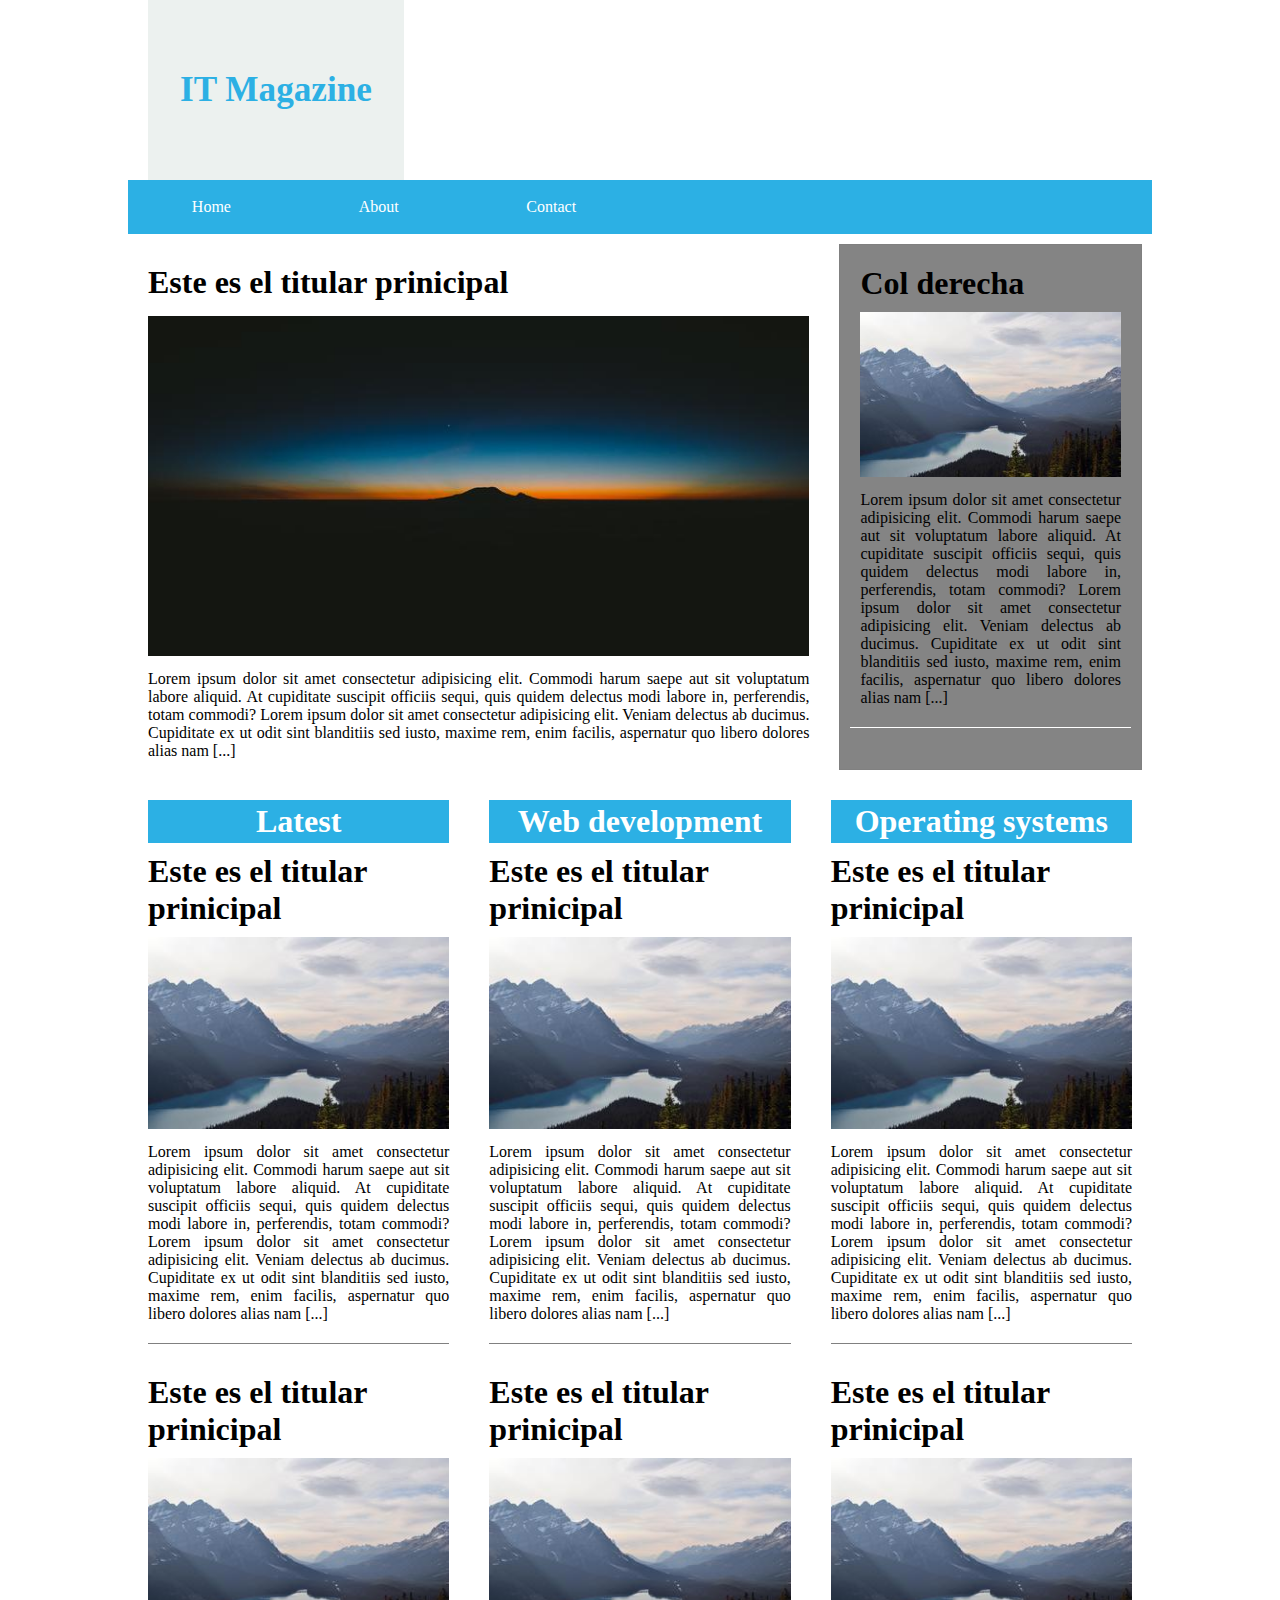
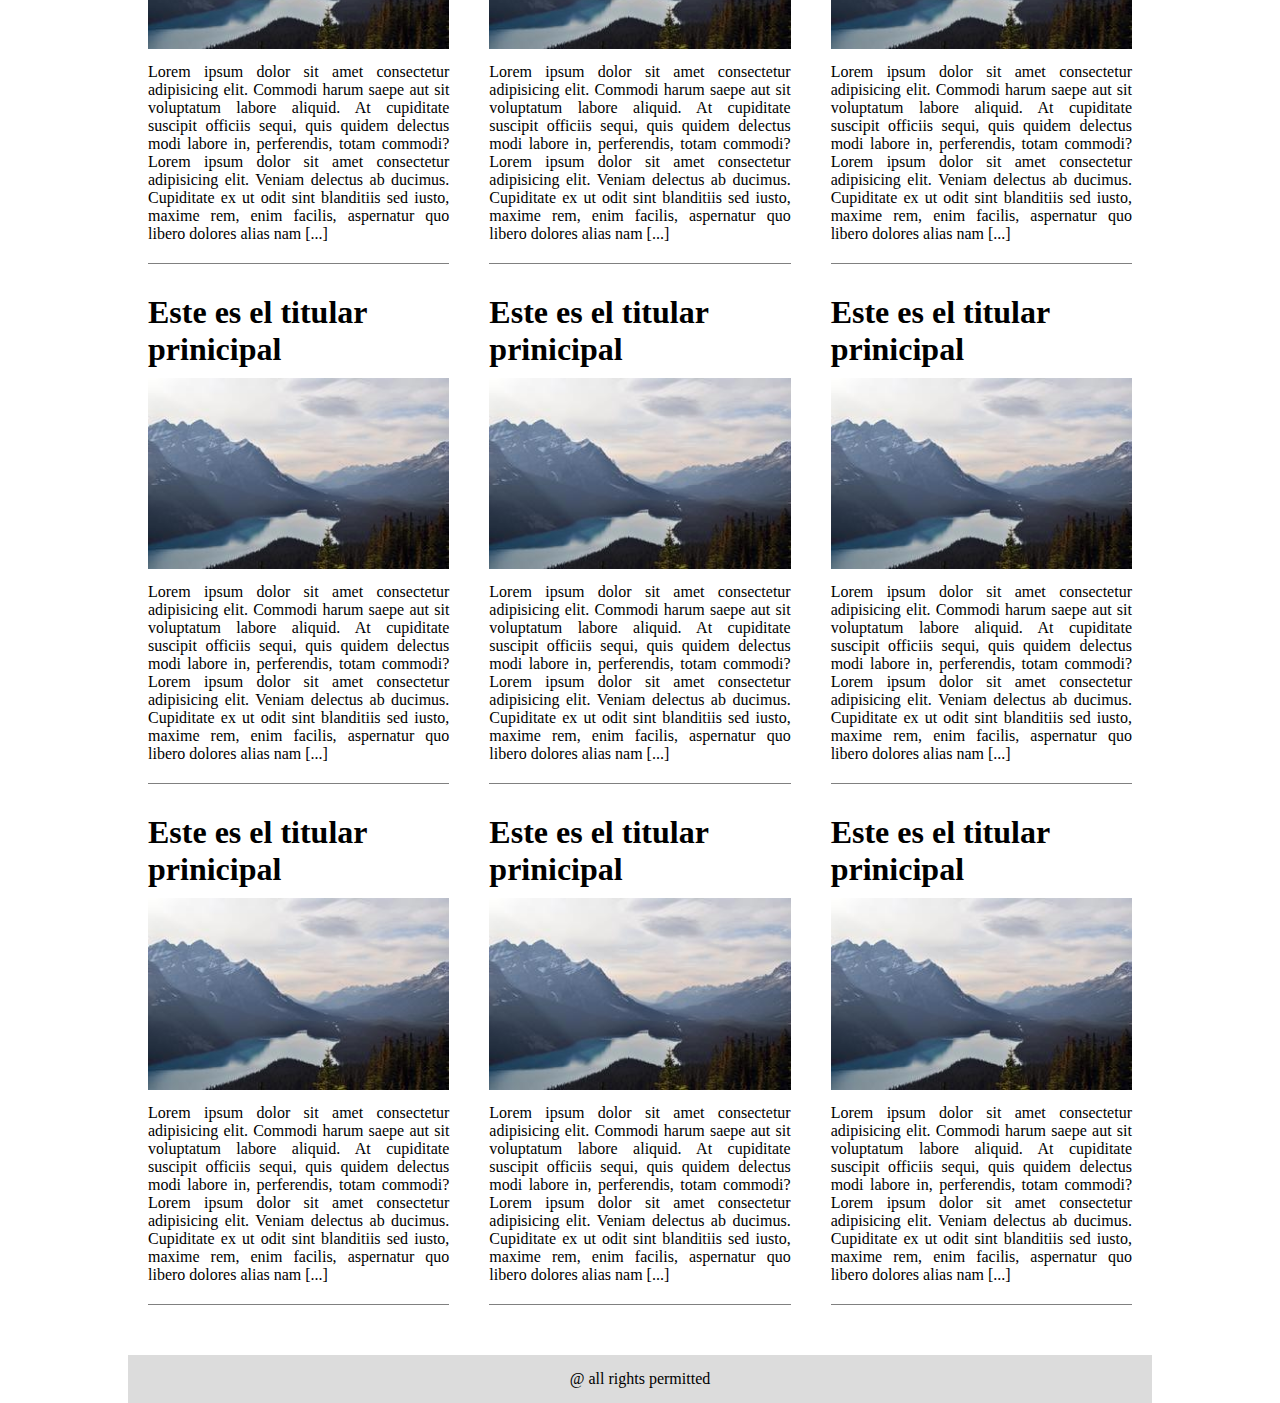
==== index.html @ 6ccfe941 "primera carga" ====
<!DOCTYPE html>
<html lang="en">
<head>
    <meta charset="UTF-8">
    <meta name="viewport" content="width=device-width, initial-scale=1.0">
    <link rel="stylesheet" href="css/estilos.css">
    <title>Home</title>
</head>
<body>
<div id="container">
    <header class="encabezado">
        <div id="logo">
            <a href="index.html">
                 <h1>IT Magazine</h1>
            </a>
        </div>
    </header>
    <nav>
        <div class="hamburger">
            <div class="line"></div>
            <div class="line"></div>
            <div class="line"></div>
        </div>
        <ul class="nav-links">
            <li><a href="index.html">Home</a></li>
            <li><a href="single.html">About</a></li>
            <li><a href="single.html">Contact</a></li>
        </ul>
    </nav>
    <div id="wrapper">
        <main>
            <div id="noticiaP">
                <h1>Este es el titular prinicipal</h1>
                <img alt="imagen aleatoria" src="media/992-680x350.jpg"> 
                <p>Lorem ipsum dolor sit amet consectetur adipisicing elit. 
                    Commodi harum saepe aut sit voluptatum labore aliquid. At cupiditate suscipit 
                    officiis sequi, quis quidem delectus modi labore in, perferendis, totam 
                    commodi?
                Lorem ipsum dolor sit amet consectetur adipisicing elit. Veniam delectus ab 
                ducimus. Cupiditate ex ut odit sint blanditiis sed iusto, maxime rem, enim facilis, 
                aspernatur quo libero dolores alias nam [...]</p>
            </div>
        </main>
        <aside>
            <div  class="asideitem">
                <h1>Col derecha</h1>
                <img alt="imagen aleatoria" src="media/450-315x200.jpg"> 
                <p>
                    Lorem ipsum dolor sit amet consectetur adipisicing elit. 
                        Commodi harum saepe aut sit voluptatum labore aliquid. At cupiditate suscipit 
                        officiis sequi, quis quidem delectus modi labore in, perferendis, totam 
                        commodi?
                    Lorem ipsum dolor sit amet consectetur adipisicing elit. Veniam delectus ab 
                    ducimus. Cupiditate ex ut odit sint blanditiis sed iusto, maxime rem, enim facilis, 
                    aspernatur quo libero dolores alias nam [...]
                </p>
            </div>
        </aside>
    </div>
    <section>
        <div id="col-left">
            <header>
                <h1>Latest</h1>
            </header>
            <div class="post">
                <h1>Este es el titular prinicipal</h1>
                <img alt="imagen aleatoria" src="media/450-315x200.jpg"> 
                <p>Lorem ipsum dolor sit amet consectetur adipisicing elit. 
                    Commodi harum saepe aut sit voluptatum labore aliquid. At cupiditate suscipit 
                    officiis sequi, quis quidem delectus modi labore in, perferendis, totam 
                    commodi?
                Lorem ipsum dolor sit amet consectetur adipisicing elit. Veniam delectus ab 
                ducimus. Cupiditate ex ut odit sint blanditiis sed iusto, maxime rem, enim facilis, 
                aspernatur quo libero dolores alias nam [...]</p>
            </div>
            <div class="post">
                <h1>Este es el titular prinicipal</h1>
                <img alt="imagen aleatoria" src="media/450-315x200.jpg"> 
                <p>Lorem ipsum dolor sit amet consectetur adipisicing elit. 
                    Commodi harum saepe aut sit voluptatum labore aliquid. At cupiditate suscipit 
                    officiis sequi, quis quidem delectus modi labore in, perferendis, totam 
                    commodi?
                Lorem ipsum dolor sit amet consectetur adipisicing elit. Veniam delectus ab 
                ducimus. Cupiditate ex ut odit sint blanditiis sed iusto, maxime rem, enim facilis, 
                aspernatur quo libero dolores alias nam [...]</p>
            </div>
            <div class="post">
                <h1>Este es el titular prinicipal</h1>
                <img alt="imagen aleatoria" src="media/450-315x200.jpg"> 
                <p>Lorem ipsum dolor sit amet consectetur adipisicing elit. 
                    Commodi harum saepe aut sit voluptatum labore aliquid. At cupiditate suscipit 
                    officiis sequi, quis quidem delectus modi labore in, perferendis, totam 
                    commodi?
                Lorem ipsum dolor sit amet consectetur adipisicing elit. Veniam delectus ab 
                ducimus. Cupiditate ex ut odit sint blanditiis sed iusto, maxime rem, enim facilis, 
                aspernatur quo libero dolores alias nam [...]</p>
            </div>
            <div class="post">
                <h1>Este es el titular prinicipal</h1>
                <img alt="imagen aleatoria" src="media/450-315x200.jpg"> 
                <p>Lorem ipsum dolor sit amet consectetur adipisicing elit. 
                    Commodi harum saepe aut sit voluptatum labore aliquid. At cupiditate suscipit 
                    officiis sequi, quis quidem delectus modi labore in, perferendis, totam 
                    commodi?
                Lorem ipsum dolor sit amet consectetur adipisicing elit. Veniam delectus ab 
                ducimus. Cupiditate ex ut odit sint blanditiis sed iusto, maxime rem, enim facilis, 
                aspernatur quo libero dolores alias nam [...]</p>
            </div>
        </div>
        <div id="col-center">
            <header>
                <h1>Web development</h1>
            </header>
            <div class="post">
                <h1>Este es el titular prinicipal</h1>
                <img alt="imagen aleatoria" src="media/450-315x200.jpg"> 
                <p>Lorem ipsum dolor sit amet consectetur adipisicing elit. 
                    Commodi harum saepe aut sit voluptatum labore aliquid. At cupiditate suscipit 
                    officiis sequi, quis quidem delectus modi labore in, perferendis, totam 
                    commodi?
                Lorem ipsum dolor sit amet consectetur adipisicing elit. Veniam delectus ab 
                ducimus. Cupiditate ex ut odit sint blanditiis sed iusto, maxime rem, enim facilis, 
                aspernatur quo libero dolores alias nam [...]</p>
            </div>
            <div class="post">
                <h1>Este es el titular prinicipal</h1>
                <img alt="imagen aleatoria" src="media/450-315x200.jpg"> 
                <p>Lorem ipsum dolor sit amet consectetur adipisicing elit. 
                    Commodi harum saepe aut sit voluptatum labore aliquid. At cupiditate suscipit 
                    officiis sequi, quis quidem delectus modi labore in, perferendis, totam 
                    commodi?
                Lorem ipsum dolor sit amet consectetur adipisicing elit. Veniam delectus ab 
                ducimus. Cupiditate ex ut odit sint blanditiis sed iusto, maxime rem, enim facilis, 
                aspernatur quo libero dolores alias nam [...]</p>
            </div>
            <div class="post">
                <h1>Este es el titular prinicipal</h1>
                <img alt="imagen aleatoria" src="media/450-315x200.jpg"> 
                <p>Lorem ipsum dolor sit amet consectetur adipisicing elit. 
                    Commodi harum saepe aut sit voluptatum labore aliquid. At cupiditate suscipit 
                    officiis sequi, quis quidem delectus modi labore in, perferendis, totam 
                    commodi?
                Lorem ipsum dolor sit amet consectetur adipisicing elit. Veniam delectus ab 
                ducimus. Cupiditate ex ut odit sint blanditiis sed iusto, maxime rem, enim facilis, 
                aspernatur quo libero dolores alias nam [...]</p>
            </div>
            <div class="post">
                <h1>Este es el titular prinicipal</h1>
                <img alt="imagen aleatoria" src="media/450-315x200.jpg"> 
                <p>Lorem ipsum dolor sit amet consectetur adipisicing elit. 
                    Commodi harum saepe aut sit voluptatum labore aliquid. At cupiditate suscipit 
                    officiis sequi, quis quidem delectus modi labore in, perferendis, totam 
                    commodi?
                Lorem ipsum dolor sit amet consectetur adipisicing elit. Veniam delectus ab 
                ducimus. Cupiditate ex ut odit sint blanditiis sed iusto, maxime rem, enim facilis, 
                aspernatur quo libero dolores alias nam [...]</p>
            </div>
        </div>
        <div id="col-right">
            <header>
                <h1>Operating systems</h1>
            </header>
            <div class="post">
                <h1>Este es el titular prinicipal</h1>
                <img alt="imagen aleatoria" src="media/450-315x200.jpg"> 
                <p>Lorem ipsum dolor sit amet consectetur adipisicing elit. 
                    Commodi harum saepe aut sit voluptatum labore aliquid. At cupiditate suscipit 
                    officiis sequi, quis quidem delectus modi labore in, perferendis, totam 
                    commodi?
                Lorem ipsum dolor sit amet consectetur adipisicing elit. Veniam delectus ab 
                ducimus. Cupiditate ex ut odit sint blanditiis sed iusto, maxime rem, enim facilis, 
                aspernatur quo libero dolores alias nam [...]</p>
            </div>
            <div class="post">
                <h1>Este es el titular prinicipal</h1>
                <img alt="imagen aleatoria" src="media/450-315x200.jpg"> 
                <p>Lorem ipsum dolor sit amet consectetur adipisicing elit. 
                    Commodi harum saepe aut sit voluptatum labore aliquid. At cupiditate suscipit 
                    officiis sequi, quis quidem delectus modi labore in, perferendis, totam 
                    commodi?
                Lorem ipsum dolor sit amet consectetur adipisicing elit. Veniam delectus ab 
                ducimus. Cupiditate ex ut odit sint blanditiis sed iusto, maxime rem, enim facilis, 
                aspernatur quo libero dolores alias nam [...]</p>
            </div>
            <div class="post">
                <h1>Este es el titular prinicipal</h1>
                <img alt="imagen aleatoria" src="media/450-315x200.jpg"> 
                <p>Lorem ipsum dolor sit amet consectetur adipisicing elit. 
                    Commodi harum saepe aut sit voluptatum labore aliquid. At cupiditate suscipit 
                    officiis sequi, quis quidem delectus modi labore in, perferendis, totam 
                    commodi?
                Lorem ipsum dolor sit amet consectetur adipisicing elit. Veniam delectus ab 
                ducimus. Cupiditate ex ut odit sint blanditiis sed iusto, maxime rem, enim facilis, 
                aspernatur quo libero dolores alias nam [...]</p>
            </div>
            <div class="post">
                <h1>Este es el titular prinicipal</h1>
                <img alt="imagen aleatoria" src="media/450-315x200.jpg"> 
                <p>Lorem ipsum dolor sit amet consectetur adipisicing elit. 
                    Commodi harum saepe aut sit voluptatum labore aliquid. At cupiditate suscipit 
                    officiis sequi, quis quidem delectus modi labore in, perferendis, totam 
                    commodi?
                Lorem ipsum dolor sit amet consectetur adipisicing elit. Veniam delectus ab 
                ducimus. Cupiditate ex ut odit sint blanditiis sed iusto, maxime rem, enim facilis, 
                aspernatur quo libero dolores alias nam [...]</p>
            </div>
        </div>
        <script src="js/app.js"></script>
    </section>
    <footer>
        <p>@ all rights permitted</p>
    </footer>
</div>
    
</body>

</html>
---- css/estilos.css ----
*{
    padding: 0;
    margin: 0;
    font-family:Georgia, 'Times New Roman', Times, serif;
}
#container{
    width: 80%;
    margin: auto;
   /* background-color:rgb(236, 241, 239);*/
}

#container .encabezado{
    height: 20vh;
}
#container .encabezado #logo{
    width: 25%;
    height: 100%;
    display: flex;
    justify-content: center;
    align-items: center;
    font-family:Georgia, 'Times New Roman', Times, serif;
    background-color: rgb(236, 241, 239);
    margin-left: 20px;
    font-size: 1.1em;
}
#container .encabezado #logo a{
    text-decoration: none;
    color: rgb(44, 176, 228);
}
#container nav {
    height: 6vh;
    background-color:rgb(44, 176, 228);
}
#container nav .nav-links{
    display: flex;
    list-style: none;
    width: 50%;
    margin-right: auto;
    justify-content: space-around;
    align-items: center;
    height: 100%;
}

#container nav .nav-links li a{
    color: #fff;
    text-decoration: none;
    font-size: 16px;
}


#wrapper{
    display: flex;
}

#wrapper main{
    width: 70%;
}

#wrapper main #noticiaP{
    margin: 10px;
    padding: 10px;
    text-align: justify;
   
}
#wrapper main #noticiaP h1{
    margin:10px 0 15px 0px;
}
#wrapper main #noticiaP img{
    width: 100%;
}
#wrapper main #noticiaP p{
    margin-top:10px;
}
#wrapper aside{
    border: 1px solid grey;
    margin: 10px;
    width:30% ;
    background-color: #848484;
}

#wrapper aside  .asideitem {
    margin:10px;
    padding: 10px 10px 20px 10px;
    border-bottom: 1px solid #fff;
}

#wrapper aside  .asideitem h1{
    margin-bottom:10px;
}
#wrapper aside  .asideitem img{
    width:100%;
}
#wrapper aside .asideitem p{
    margin-top:10px;
    text-align: justify;
}


section{
    width: 100%;
    display: flex;
}
section #col-right,#col-center,#col-left{
    /*border: 1px solid grey;*/
    padding: 10px;
    margin: 10px;
}
section div p{
    margin-top: 10px;
    text-align: justify;
}
section div p{
    margin-top: 10px;
}
section div h1{
    margin-bottom: 10px;
}
section div header{
    background-color: rgb(44, 176, 228);
    color:#fff;
    text-align: center;
}
section div header h1{
   padding: 3px;
}

section .post{
   margin-bottom: 30px;
   padding-bottom: 20px;
   border-bottom:1px solid grey;
}

section .post img{
   width:100%;
 }

/* Single page */

#wrapper .after_image_post{
    margin-bottom: 1.5em;
    display: flex;
    justify-content: space-between;
}
#wrapper .after_image_post #author_date{
    display: flex;
}

#wrapper .after_image_post #author_date #author{
    margin-right: 10px;
    padding-right: 10px;
    font-weight: bold;
    border-right: rgb(44, 176, 228) 1px solid;
}
#wrapper .after_image_post #author_date #datehour{
    color:#848484
}
#wrapper .after_image_post #sharing{
    display: flex;
    justify-content: center;
    align-items: center;

}

#wrapper .after_image_post #sharing .rs{
    margin-right: 15px;
}
#wrapper .after_image_post #sharing .rs a{
    text-decoration: none;
}


footer{
    background-color: gainsboro;
    text-align: center;
    padding: 15px;
}
/* Small screens*/
@media screen and (max-width: 768px){
    #container{
        width: 100%;
    }
    #wrapper{
        display: flex;
        flex-direction: column;
    }

    #container nav .line{
        width: 30px;
        height: 3px;
        background-color: #fff;
        margin:5px;
    }
    #container nav {
        position: relative;
    }
    #container nav .hamburger{
        position: absolute;
        cursor: pointer;
        right: 2%;
        top: 10%;
        transform:translate(-2%,-6%);
        z-index: 3;
    }

    #container nav .nav-links{
        position: fixed;
        background-color: rgb(44, 176, 228);
        height: 20vh;
        width: 100%;
        flex-direction: column;
        clip-path: circle(100px at 10% -50%);
        -webkit-clip-path: circle(20px at 90% -20%);
        transition: all 1s ease-in-out;
        pointer-events: none;/*quitamos eventos*/
    }

    #container nav .nav-links.open{
        clip-path: circle(1000px at 90% -20%);
        -webkit-clip-path: circle(1000px at 90% -20%);
        pointer-events: all; /*habitiamos eventos*/
    }

    #container nav .nav-links li{
        opacity: 0;
    }

    #container nav .nav-links li:nth-child(1){
        transition: all 0.5s ease 0.2s;
    }
    #container nav .nav-links li:nth-child(2){
        transition: all 0.5s ease 0.4s;
    }
    #container nav .nav-links li:nth-child(3){
        transition: all 0.5s ease 0.6s;
    }
    #container nav .nav-links li:nth-child(4){
        transition: all 0.5s ease 0.8s;
    }
    #container nav .nav-links li.fade{
        opacity: 1;
    }
    
    #wrapper main{
        width: 100%;
        display: flex;
        flex-direction: column;
    }
    #wrapper aside{
        width: 100%;
        display: flex;
        flex-direction: column;
    }

    section{
        display: flex;
        flex-direction: column;
        width: 100%;
    }

}
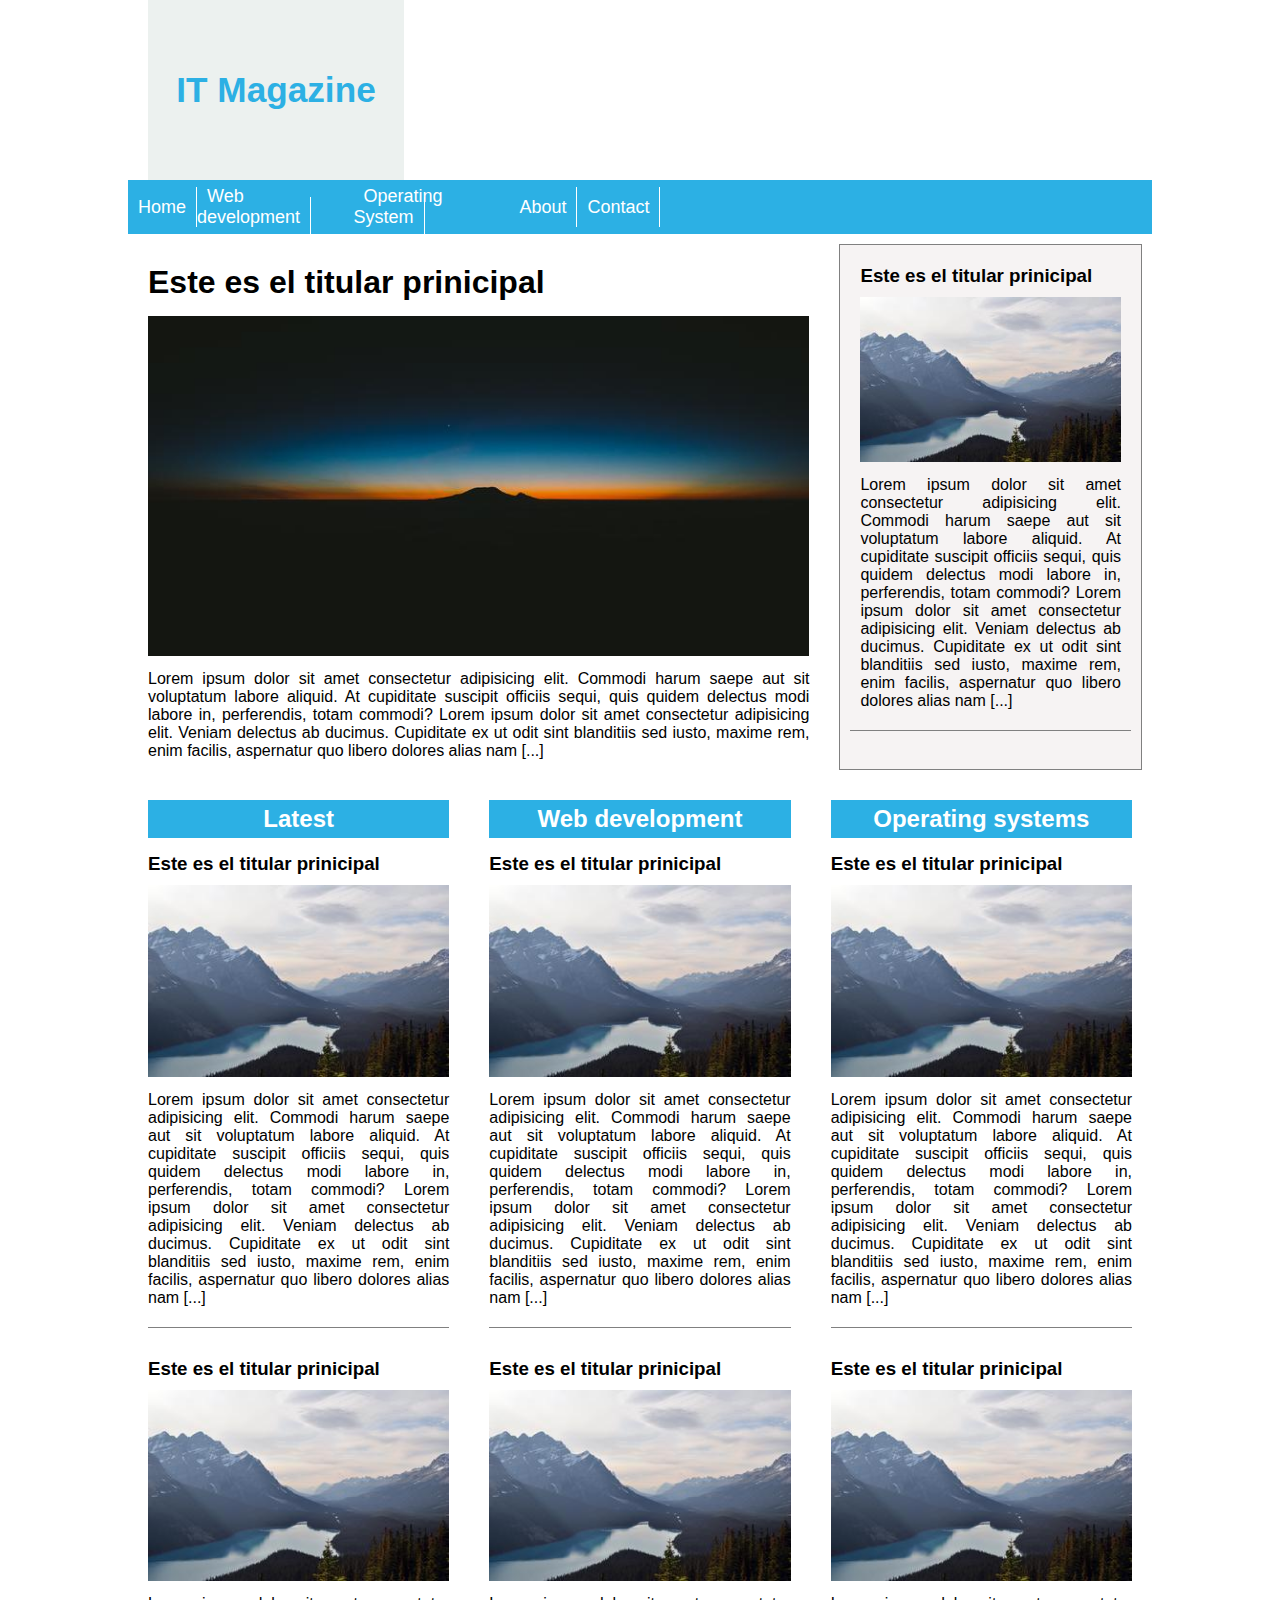
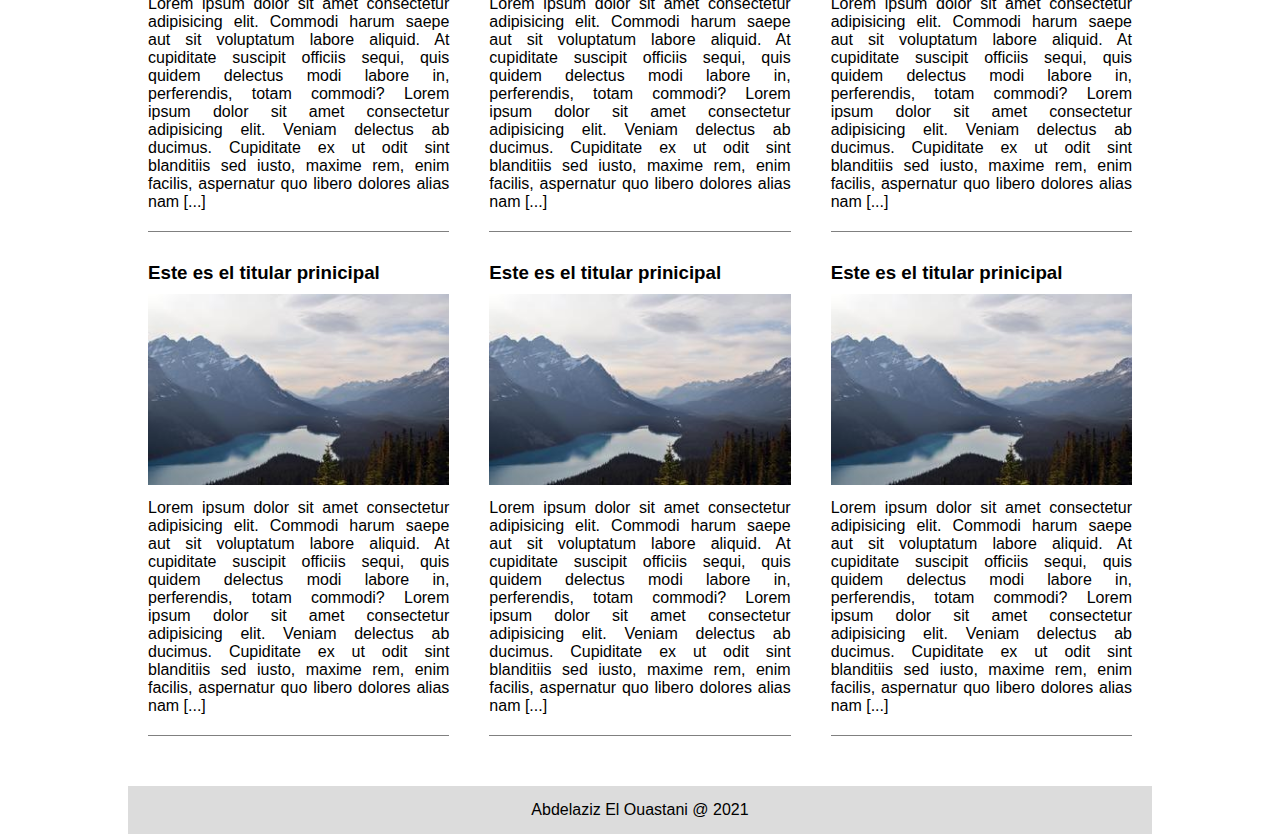
==== commit 7e64ed0e: "responsibe con nav" ====
--- a/index.html
+++ b/index.html
@@ -23,6 +23,8 @@
         </div>
         <ul class="nav-links">
             <li><a href="index.html">Home</a></li>
+            <li><a href="single.html">Web development</a></li>
+            <li><a href="single.html">Operating System</a></li>
             <li><a href="single.html">About</a></li>
             <li><a href="single.html">Contact</a></li>
         </ul>
@@ -30,185 +32,174 @@
     <div id="wrapper">
         <main>
             <div id="noticiaP">
-                <h1>Este es el titular prinicipal</h1>
-                <img alt="imagen aleatoria" src="media/992-680x350.jpg"> 
-                <p>Lorem ipsum dolor sit amet consectetur adipisicing elit. 
-                    Commodi harum saepe aut sit voluptatum labore aliquid. At cupiditate suscipit 
-                    officiis sequi, quis quidem delectus modi labore in, perferendis, totam 
-                    commodi?
-                Lorem ipsum dolor sit amet consectetur adipisicing elit. Veniam delectus ab 
-                ducimus. Cupiditate ex ut odit sint blanditiis sed iusto, maxime rem, enim facilis, 
-                aspernatur quo libero dolores alias nam [...]</p>
+                <h1><a href="#">Este es el titular prinicipal</a></h1>
+                <a href="#">
+                    <img alt="imagen aleatoria" src="media/992-680x350.jpg">
+                    <p>Lorem ipsum dolor sit amet consectetur adipisicing elit. 
+                        Commodi harum saepe aut sit voluptatum labore aliquid. At cupiditate suscipit 
+                        officiis sequi, quis quidem delectus modi labore in, perferendis, totam 
+                        commodi?
+                    Lorem ipsum dolor sit amet consectetur adipisicing elit. Veniam delectus ab 
+                    ducimus. Cupiditate ex ut odit sint blanditiis sed iusto, maxime rem, enim facilis, 
+                    aspernatur quo libero dolores alias nam [...]</p>
+                </a>
             </div>
         </main>
         <aside>
             <div  class="asideitem">
-                <h1>Col derecha</h1>
-                <img alt="imagen aleatoria" src="media/450-315x200.jpg"> 
-                <p>
-                    Lorem ipsum dolor sit amet consectetur adipisicing elit. 
-                        Commodi harum saepe aut sit voluptatum labore aliquid. At cupiditate suscipit 
-                        officiis sequi, quis quidem delectus modi labore in, perferendis, totam 
-                        commodi?
-                    Lorem ipsum dolor sit amet consectetur adipisicing elit. Veniam delectus ab 
-                    ducimus. Cupiditate ex ut odit sint blanditiis sed iusto, maxime rem, enim facilis, 
-                    aspernatur quo libero dolores alias nam [...]
-                </p>
+                <h3><a href="#">Este es el titular prinicipal</a></h3>
+                <a href="#">
+                    <img alt="imagen aleatoria" src="media/450-315x200.jpg"> 
+                    <p>
+                        Lorem ipsum dolor sit amet consectetur adipisicing elit. 
+                            Commodi harum saepe aut sit voluptatum labore aliquid. At cupiditate suscipit 
+                            officiis sequi, quis quidem delectus modi labore in, perferendis, totam 
+                            commodi?
+                        Lorem ipsum dolor sit amet consectetur adipisicing elit. Veniam delectus ab 
+                        ducimus. Cupiditate ex ut odit sint blanditiis sed iusto, maxime rem, enim facilis, 
+                        aspernatur quo libero dolores alias nam [...]
+                    </p>
+                </a>
             </div>
         </aside>
     </div>
     <section>
         <div id="col-left">
             <header>
-                <h1>Latest</h1>
+                <h2>Latest</h2>
             </header>
             <div class="post">
-                <h1>Este es el titular prinicipal</h1>
-                <img alt="imagen aleatoria" src="media/450-315x200.jpg"> 
-                <p>Lorem ipsum dolor sit amet consectetur adipisicing elit. 
-                    Commodi harum saepe aut sit voluptatum labore aliquid. At cupiditate suscipit 
-                    officiis sequi, quis quidem delectus modi labore in, perferendis, totam 
-                    commodi?
-                Lorem ipsum dolor sit amet consectetur adipisicing elit. Veniam delectus ab 
-                ducimus. Cupiditate ex ut odit sint blanditiis sed iusto, maxime rem, enim facilis, 
-                aspernatur quo libero dolores alias nam [...]</p>
-            </div>
-            <div class="post">
-                <h1>Este es el titular prinicipal</h1>
-                <img alt="imagen aleatoria" src="media/450-315x200.jpg"> 
-                <p>Lorem ipsum dolor sit amet consectetur adipisicing elit. 
-                    Commodi harum saepe aut sit voluptatum labore aliquid. At cupiditate suscipit 
-                    officiis sequi, quis quidem delectus modi labore in, perferendis, totam 
-                    commodi?
-                Lorem ipsum dolor sit amet consectetur adipisicing elit. Veniam delectus ab 
-                ducimus. Cupiditate ex ut odit sint blanditiis sed iusto, maxime rem, enim facilis, 
-                aspernatur quo libero dolores alias nam [...]</p>
-            </div>
-            <div class="post">
-                <h1>Este es el titular prinicipal</h1>
-                <img alt="imagen aleatoria" src="media/450-315x200.jpg"> 
-                <p>Lorem ipsum dolor sit amet consectetur adipisicing elit. 
-                    Commodi harum saepe aut sit voluptatum labore aliquid. At cupiditate suscipit 
-                    officiis sequi, quis quidem delectus modi labore in, perferendis, totam 
-                    commodi?
-                Lorem ipsum dolor sit amet consectetur adipisicing elit. Veniam delectus ab 
-                ducimus. Cupiditate ex ut odit sint blanditiis sed iusto, maxime rem, enim facilis, 
-                aspernatur quo libero dolores alias nam [...]</p>
-            </div>
-            <div class="post">
-                <h1>Este es el titular prinicipal</h1>
-                <img alt="imagen aleatoria" src="media/450-315x200.jpg"> 
-                <p>Lorem ipsum dolor sit amet consectetur adipisicing elit. 
-                    Commodi harum saepe aut sit voluptatum labore aliquid. At cupiditate suscipit 
-                    officiis sequi, quis quidem delectus modi labore in, perferendis, totam 
-                    commodi?
-                Lorem ipsum dolor sit amet consectetur adipisicing elit. Veniam delectus ab 
-                ducimus. Cupiditate ex ut odit sint blanditiis sed iusto, maxime rem, enim facilis, 
-                aspernatur quo libero dolores alias nam [...]</p>
+                <h3><a href="#">Este es el titular prinicipal</a></h3>
+                <a href="#">
+                    <img alt="imagen aleatoria" src="media/450-315x200.jpg"> 
+                    <p>Lorem ipsum dolor sit amet consectetur adipisicing elit. 
+                        Commodi harum saepe aut sit voluptatum labore aliquid. At cupiditate suscipit 
+                        officiis sequi, quis quidem delectus modi labore in, perferendis, totam 
+                        commodi?
+                    Lorem ipsum dolor sit amet consectetur adipisicing elit. Veniam delectus ab 
+                    ducimus. Cupiditate ex ut odit sint blanditiis sed iusto, maxime rem, enim facilis, 
+                    aspernatur quo libero dolores alias nam [...]</p>
+                </a>
+            </div>
+            <div class="post">
+                <h3><a href="#">Este es el titular prinicipal</a></h3>
+                <a href="#">
+                    <img alt="imagen aleatoria" src="media/450-315x200.jpg"> 
+                    <p>Lorem ipsum dolor sit amet consectetur adipisicing elit. 
+                        Commodi harum saepe aut sit voluptatum labore aliquid. At cupiditate suscipit 
+                        officiis sequi, quis quidem delectus modi labore in, perferendis, totam 
+                        commodi?
+                    Lorem ipsum dolor sit amet consectetur adipisicing elit. Veniam delectus ab 
+                    ducimus. Cupiditate ex ut odit sint blanditiis sed iusto, maxime rem, enim facilis, 
+                    aspernatur quo libero dolores alias nam [...]</p>
+                </a>
+            </div>
+            <div class="post">
+                <h3><a href="#">Este es el titular prinicipal</a></h3>
+                <a href="#">
+                    <img alt="imagen aleatoria" src="media/450-315x200.jpg"> 
+                    <p>Lorem ipsum dolor sit amet consectetur adipisicing elit. 
+                        Commodi harum saepe aut sit voluptatum labore aliquid. At cupiditate suscipit 
+                        officiis sequi, quis quidem delectus modi labore in, perferendis, totam 
+                        commodi?
+                    Lorem ipsum dolor sit amet consectetur adipisicing elit. Veniam delectus ab 
+                    ducimus. Cupiditate ex ut odit sint blanditiis sed iusto, maxime rem, enim facilis, 
+                    aspernatur quo libero dolores alias nam [...]</p>
+                </a>
             </div>
         </div>
         <div id="col-center">
             <header>
-                <h1>Web development</h1>
+                <h2>Web development</h2>
             </header>
             <div class="post">
-                <h1>Este es el titular prinicipal</h1>
-                <img alt="imagen aleatoria" src="media/450-315x200.jpg"> 
-                <p>Lorem ipsum dolor sit amet consectetur adipisicing elit. 
-                    Commodi harum saepe aut sit voluptatum labore aliquid. At cupiditate suscipit 
-                    officiis sequi, quis quidem delectus modi labore in, perferendis, totam 
-                    commodi?
-                Lorem ipsum dolor sit amet consectetur adipisicing elit. Veniam delectus ab 
-                ducimus. Cupiditate ex ut odit sint blanditiis sed iusto, maxime rem, enim facilis, 
-                aspernatur quo libero dolores alias nam [...]</p>
-            </div>
-            <div class="post">
-                <h1>Este es el titular prinicipal</h1>
-                <img alt="imagen aleatoria" src="media/450-315x200.jpg"> 
-                <p>Lorem ipsum dolor sit amet consectetur adipisicing elit. 
-                    Commodi harum saepe aut sit voluptatum labore aliquid. At cupiditate suscipit 
-                    officiis sequi, quis quidem delectus modi labore in, perferendis, totam 
-                    commodi?
-                Lorem ipsum dolor sit amet consectetur adipisicing elit. Veniam delectus ab 
-                ducimus. Cupiditate ex ut odit sint blanditiis sed iusto, maxime rem, enim facilis, 
-                aspernatur quo libero dolores alias nam [...]</p>
-            </div>
-            <div class="post">
-                <h1>Este es el titular prinicipal</h1>
-                <img alt="imagen aleatoria" src="media/450-315x200.jpg"> 
-                <p>Lorem ipsum dolor sit amet consectetur adipisicing elit. 
-                    Commodi harum saepe aut sit voluptatum labore aliquid. At cupiditate suscipit 
-                    officiis sequi, quis quidem delectus modi labore in, perferendis, totam 
-                    commodi?
-                Lorem ipsum dolor sit amet consectetur adipisicing elit. Veniam delectus ab 
-                ducimus. Cupiditate ex ut odit sint blanditiis sed iusto, maxime rem, enim facilis, 
-                aspernatur quo libero dolores alias nam [...]</p>
-            </div>
-            <div class="post">
-                <h1>Este es el titular prinicipal</h1>
-                <img alt="imagen aleatoria" src="media/450-315x200.jpg"> 
-                <p>Lorem ipsum dolor sit amet consectetur adipisicing elit. 
-                    Commodi harum saepe aut sit voluptatum labore aliquid. At cupiditate suscipit 
-                    officiis sequi, quis quidem delectus modi labore in, perferendis, totam 
-                    commodi?
-                Lorem ipsum dolor sit amet consectetur adipisicing elit. Veniam delectus ab 
-                ducimus. Cupiditate ex ut odit sint blanditiis sed iusto, maxime rem, enim facilis, 
-                aspernatur quo libero dolores alias nam [...]</p>
+                <h3><a href="#">Este es el titular prinicipal</a></h3>
+                <a href="#">
+                    <img alt="imagen aleatoria" src="media/450-315x200.jpg"> 
+                    <p>Lorem ipsum dolor sit amet consectetur adipisicing elit. 
+                        Commodi harum saepe aut sit voluptatum labore aliquid. At cupiditate suscipit 
+                        officiis sequi, quis quidem delectus modi labore in, perferendis, totam 
+                        commodi?
+                    Lorem ipsum dolor sit amet consectetur adipisicing elit. Veniam delectus ab 
+                    ducimus. Cupiditate ex ut odit sint blanditiis sed iusto, maxime rem, enim facilis, 
+                    aspernatur quo libero dolores alias nam [...]</p>
+                </a>
+            </div>
+            <div class="post">
+                <h3><a href="#">Este es el titular prinicipal</a></h3>
+                <a href="#">
+                    <img alt="imagen aleatoria" src="media/450-315x200.jpg"> 
+                    <p>Lorem ipsum dolor sit amet consectetur adipisicing elit. 
+                        Commodi harum saepe aut sit voluptatum labore aliquid. At cupiditate suscipit 
+                        officiis sequi, quis quidem delectus modi labore in, perferendis, totam 
+                        commodi?
+                    Lorem ipsum dolor sit amet consectetur adipisicing elit. Veniam delectus ab 
+                    ducimus. Cupiditate ex ut odit sint blanditiis sed iusto, maxime rem, enim facilis, 
+                    aspernatur quo libero dolores alias nam [...]</p>
+                </a>
+            </div>
+            <div class="post">
+                <h3><a href="#">Este es el titular prinicipal</a></h3>
+                <a href="#">
+                    <img alt="imagen aleatoria" src="media/450-315x200.jpg"> 
+                    <p>Lorem ipsum dolor sit amet consectetur adipisicing elit. 
+                        Commodi harum saepe aut sit voluptatum labore aliquid. At cupiditate suscipit 
+                        officiis sequi, quis quidem delectus modi labore in, perferendis, totam 
+                        commodi?
+                    Lorem ipsum dolor sit amet consectetur adipisicing elit. Veniam delectus ab 
+                    ducimus. Cupiditate ex ut odit sint blanditiis sed iusto, maxime rem, enim facilis, 
+                    aspernatur quo libero dolores alias nam [...]</p>
+                </a>
             </div>
         </div>
         <div id="col-right">
             <header>
-                <h1>Operating systems</h1>
+                <h2>Operating systems</h2>
             </header>
             <div class="post">
-                <h1>Este es el titular prinicipal</h1>
-                <img alt="imagen aleatoria" src="media/450-315x200.jpg"> 
-                <p>Lorem ipsum dolor sit amet consectetur adipisicing elit. 
-                    Commodi harum saepe aut sit voluptatum labore aliquid. At cupiditate suscipit 
-                    officiis sequi, quis quidem delectus modi labore in, perferendis, totam 
-                    commodi?
-                Lorem ipsum dolor sit amet consectetur adipisicing elit. Veniam delectus ab 
-                ducimus. Cupiditate ex ut odit sint blanditiis sed iusto, maxime rem, enim facilis, 
-                aspernatur quo libero dolores alias nam [...]</p>
-            </div>
-            <div class="post">
-                <h1>Este es el titular prinicipal</h1>
-                <img alt="imagen aleatoria" src="media/450-315x200.jpg"> 
-                <p>Lorem ipsum dolor sit amet consectetur adipisicing elit. 
-                    Commodi harum saepe aut sit voluptatum labore aliquid. At cupiditate suscipit 
-                    officiis sequi, quis quidem delectus modi labore in, perferendis, totam 
-                    commodi?
-                Lorem ipsum dolor sit amet consectetur adipisicing elit. Veniam delectus ab 
-                ducimus. Cupiditate ex ut odit sint blanditiis sed iusto, maxime rem, enim facilis, 
-                aspernatur quo libero dolores alias nam [...]</p>
-            </div>
-            <div class="post">
-                <h1>Este es el titular prinicipal</h1>
-                <img alt="imagen aleatoria" src="media/450-315x200.jpg"> 
-                <p>Lorem ipsum dolor sit amet consectetur adipisicing elit. 
-                    Commodi harum saepe aut sit voluptatum labore aliquid. At cupiditate suscipit 
-                    officiis sequi, quis quidem delectus modi labore in, perferendis, totam 
-                    commodi?
-                Lorem ipsum dolor sit amet consectetur adipisicing elit. Veniam delectus ab 
-                ducimus. Cupiditate ex ut odit sint blanditiis sed iusto, maxime rem, enim facilis, 
-                aspernatur quo libero dolores alias nam [...]</p>
-            </div>
-            <div class="post">
-                <h1>Este es el titular prinicipal</h1>
-                <img alt="imagen aleatoria" src="media/450-315x200.jpg"> 
-                <p>Lorem ipsum dolor sit amet consectetur adipisicing elit. 
-                    Commodi harum saepe aut sit voluptatum labore aliquid. At cupiditate suscipit 
-                    officiis sequi, quis quidem delectus modi labore in, perferendis, totam 
-                    commodi?
-                Lorem ipsum dolor sit amet consectetur adipisicing elit. Veniam delectus ab 
-                ducimus. Cupiditate ex ut odit sint blanditiis sed iusto, maxime rem, enim facilis, 
-                aspernatur quo libero dolores alias nam [...]</p>
+                <h3><a href="#">Este es el titular prinicipal</a></h3>
+                <a href="#">
+                    <img alt="imagen aleatoria" src="media/450-315x200.jpg"> 
+                    <p>Lorem ipsum dolor sit amet consectetur adipisicing elit. 
+                        Commodi harum saepe aut sit voluptatum labore aliquid. At cupiditate suscipit 
+                        officiis sequi, quis quidem delectus modi labore in, perferendis, totam 
+                        commodi?
+                    Lorem ipsum dolor sit amet consectetur adipisicing elit. Veniam delectus ab 
+                    ducimus. Cupiditate ex ut odit sint blanditiis sed iusto, maxime rem, enim facilis, 
+                    aspernatur quo libero dolores alias nam [...]</p>
+                </a>
+            </div>
+            <div class="post">
+                <h3><a href="#">Este es el titular prinicipal</a></h3>
+                <a href="#">
+                    <img alt="imagen aleatoria" src="media/450-315x200.jpg"> 
+                    <p>Lorem ipsum dolor sit amet consectetur adipisicing elit. 
+                        Commodi harum saepe aut sit voluptatum labore aliquid. At cupiditate suscipit 
+                        officiis sequi, quis quidem delectus modi labore in, perferendis, totam 
+                        commodi?
+                    Lorem ipsum dolor sit amet consectetur adipisicing elit. Veniam delectus ab 
+                    ducimus. Cupiditate ex ut odit sint blanditiis sed iusto, maxime rem, enim facilis, 
+                    aspernatur quo libero dolores alias nam [...]</p>
+                </a>
+            </div>
+            <div class="post">
+                <h3><a href="#">Este es el titular prinicipal</a></h3>
+                <a href="#">
+                    <img alt="imagen aleatoria" src="media/450-315x200.jpg"> 
+                    <p>Lorem ipsum dolor sit amet consectetur adipisicing elit. 
+                        Commodi harum saepe aut sit voluptatum labore aliquid. At cupiditate suscipit 
+                        officiis sequi, quis quidem delectus modi labore in, perferendis, totam 
+                        commodi?
+                    Lorem ipsum dolor sit amet consectetur adipisicing elit. Veniam delectus ab 
+                    ducimus. Cupiditate ex ut odit sint blanditiis sed iusto, maxime rem, enim facilis, 
+                    aspernatur quo libero dolores alias nam [...]</p>
+                </a>
             </div>
         </div>
         <script src="js/app.js"></script>
     </section>
     <footer>
-        <p>@ all rights permitted</p>
+        <p>Abdelaziz El Ouastani @ 2021</p>
     </footer>
 </div>
     
--- a/css/estilos.css
+++ b/css/estilos.css
@@ -1,7 +1,7 @@
 *{
     padding: 0;
     margin: 0;
-    font-family:Georgia, 'Times New Roman', Times, serif;
+    font-family:Arial, Helvetica, sans-serif;
 }
 #container{
     width: 80%;
@@ -34,17 +34,26 @@
 #container nav .nav-links{
     display: flex;
     list-style: none;
-    width: 50%;
+    width: 52%;
     margin-right: auto;
     justify-content: space-around;
     align-items: center;
     height: 100%;
 }
-
 #container nav .nav-links li a{
     color: #fff;
     text-decoration: none;
-    font-size: 16px;
+    font-size: 18px;
+}
+
+#container nav .nav-links li a{
+    padding:10px;
+    border-right: 1px solid #fff;
+}
+
+#container nav .nav-links li a:hover{
+   background-color: #fff;
+   color: rgb(44, 176, 228);
 }
 
 
@@ -65,6 +74,18 @@
 #wrapper main #noticiaP h1{
     margin:10px 0 15px 0px;
 }
+#wrapper main #noticiaP h1 a{
+    text-decoration: none;
+    color: #000;
+}
+#wrapper main #noticiaP h1 a:hover{
+    color: rgb(44, 176, 228);
+    
+}
+#wrapper main #noticiaP a{
+    color: #000;
+    text-decoration: none;
+} 
 #wrapper main #noticiaP img{
     width: 100%;
 }
@@ -75,18 +96,28 @@
     border: 1px solid grey;
     margin: 10px;
     width:30% ;
-    background-color: #848484;
+    background-color: #f6f3f3;
 }
 
 #wrapper aside  .asideitem {
     margin:10px;
     padding: 10px 10px 20px 10px;
-    border-bottom: 1px solid #fff;
-}
-
-#wrapper aside  .asideitem h1{
+    border-bottom: 1px solid grey;
+}
+
+#wrapper aside  .asideitem a{
+    text-decoration: none;
+    color: #000;
+}
+
+#wrapper aside  .asideitem h3{
     margin-bottom:10px;
 }
+
+#wrapper aside  .asideitem h3 a:hover{
+    color:rgb(44, 176, 228);
+}
+
 #wrapper aside  .asideitem img{
     width:100%;
 }
@@ -105,34 +136,42 @@
     padding: 10px;
     margin: 10px;
 }
-section div p{
-    margin-top: 10px;
-    text-align: justify;
-}
-section div p{
-    margin-top: 10px;
-}
-section div h1{
-    margin-bottom: 10px;
-}
+
 section div header{
     background-color: rgb(44, 176, 228);
     color:#fff;
     text-align: center;
 }
-section div header h1{
-   padding: 3px;
-}
-
-section .post{
-   margin-bottom: 30px;
-   padding-bottom: 20px;
-   border-bottom:1px solid grey;
+section div header h2{
+    padding: 5px;
+ }
+
+ section .post{
+    margin-bottom: 30px;
+    padding-bottom: 20px;
+    border-bottom:1px solid grey;
+ }
+
+section .post p{
+    margin-top: 10px;
+    text-align: justify;
+}
+
+section .post h3{
+    margin:15px 0px 10px 0px;
 }
 
 section .post img{
    width:100%;
  }
+
+ section .post a{
+    text-decoration: none;
+    color: #000;
+}
+section .post h3 a:hover{
+    color: rgb(44, 176, 228);
+}
 
 /* Single page */
 
@@ -167,6 +206,51 @@
 #wrapper .after_image_post #sharing .rs a{
     text-decoration: none;
 }
+
+#wrapper main .comment{
+    margin: 10px;
+    padding: 10px;
+}
+#wrapper main .comment form{
+    display: flex;
+    flex-direction: column;
+}
+
+#wrapper main .comment form input{
+   height:5vh;
+   width: 42%;
+   background-color: #f1f1f1;
+   border-radius: 3px;
+   border:#848484 1px solid;
+}
+#wrapper main .comment form textarea{
+    height:20vh;
+    background-color: #f1f1f1;
+    border-radius: 3px;
+    border:#848484 1px solid;
+ }
+
+ #wrapper main .comment form input:nth-child(2){
+    margin-bottom: 15px;
+ }
+ #wrapper main .comment form input:nth-child(4){
+    margin-bottom: 15px;
+ }
+
+ #wrapper main .comment form button{
+   margin-left: auto;
+   width: 25%;
+   height: 5vh;
+   margin-top: 10px;
+   border-radius: 3px;
+   border:#cfc5c5 1px solid;
+   background-color: rgb(44, 176, 228);
+   font-weight: 500;
+   color: #fff;
+   font-size: 16px;
+ }
+
+/* End single Page*/
 
 
 footer{
@@ -205,7 +289,7 @@
     #container nav .nav-links{
         position: fixed;
         background-color: rgb(44, 176, 228);
-        height: 20vh;
+        height: 100vh;
         width: 100%;
         flex-direction: column;
         clip-path: circle(100px at 10% -50%);
@@ -220,10 +304,15 @@
         pointer-events: all; /*habitiamos eventos*/
     }
 
+    #container nav .nav-links li a{
+        border: 0;
+    }
+
     #container nav .nav-links li{
         opacity: 0;
     }
 
+
     #container nav .nav-links li:nth-child(1){
         transition: all 0.5s ease 0.2s;
     }
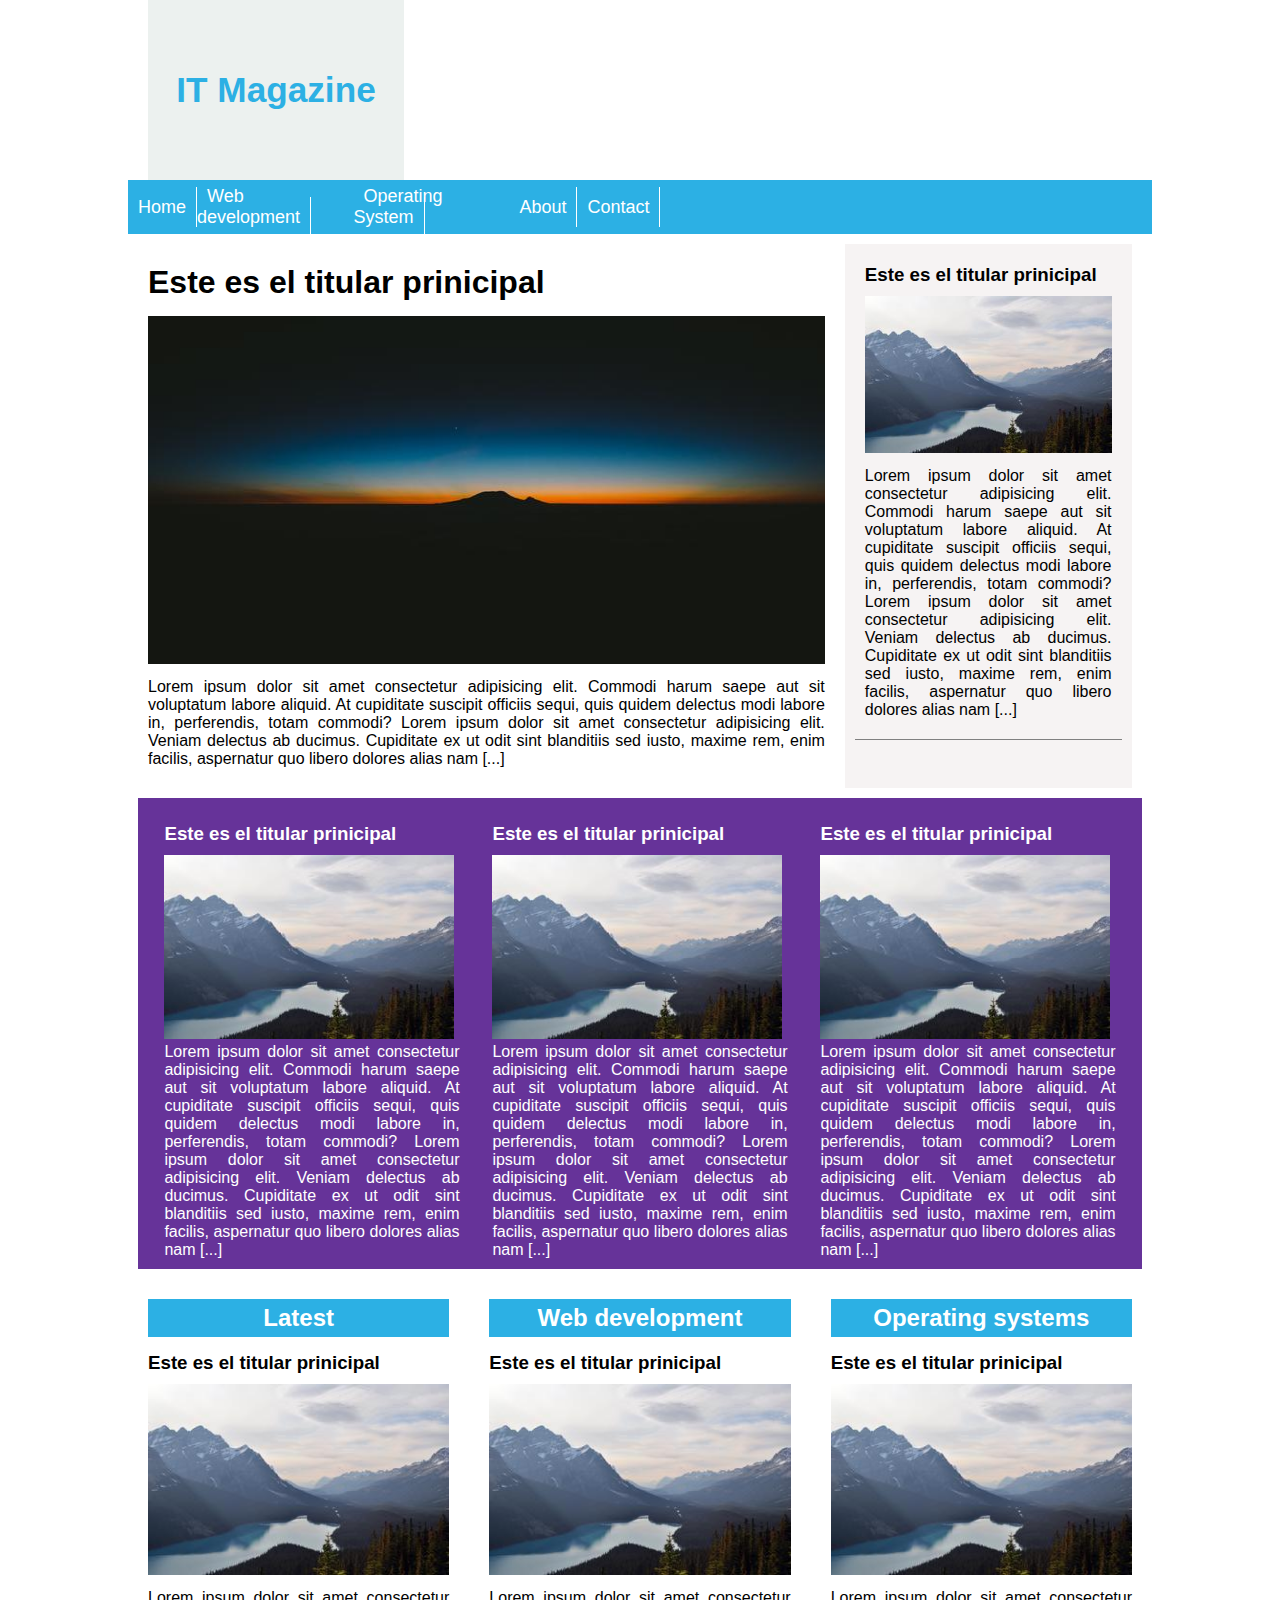
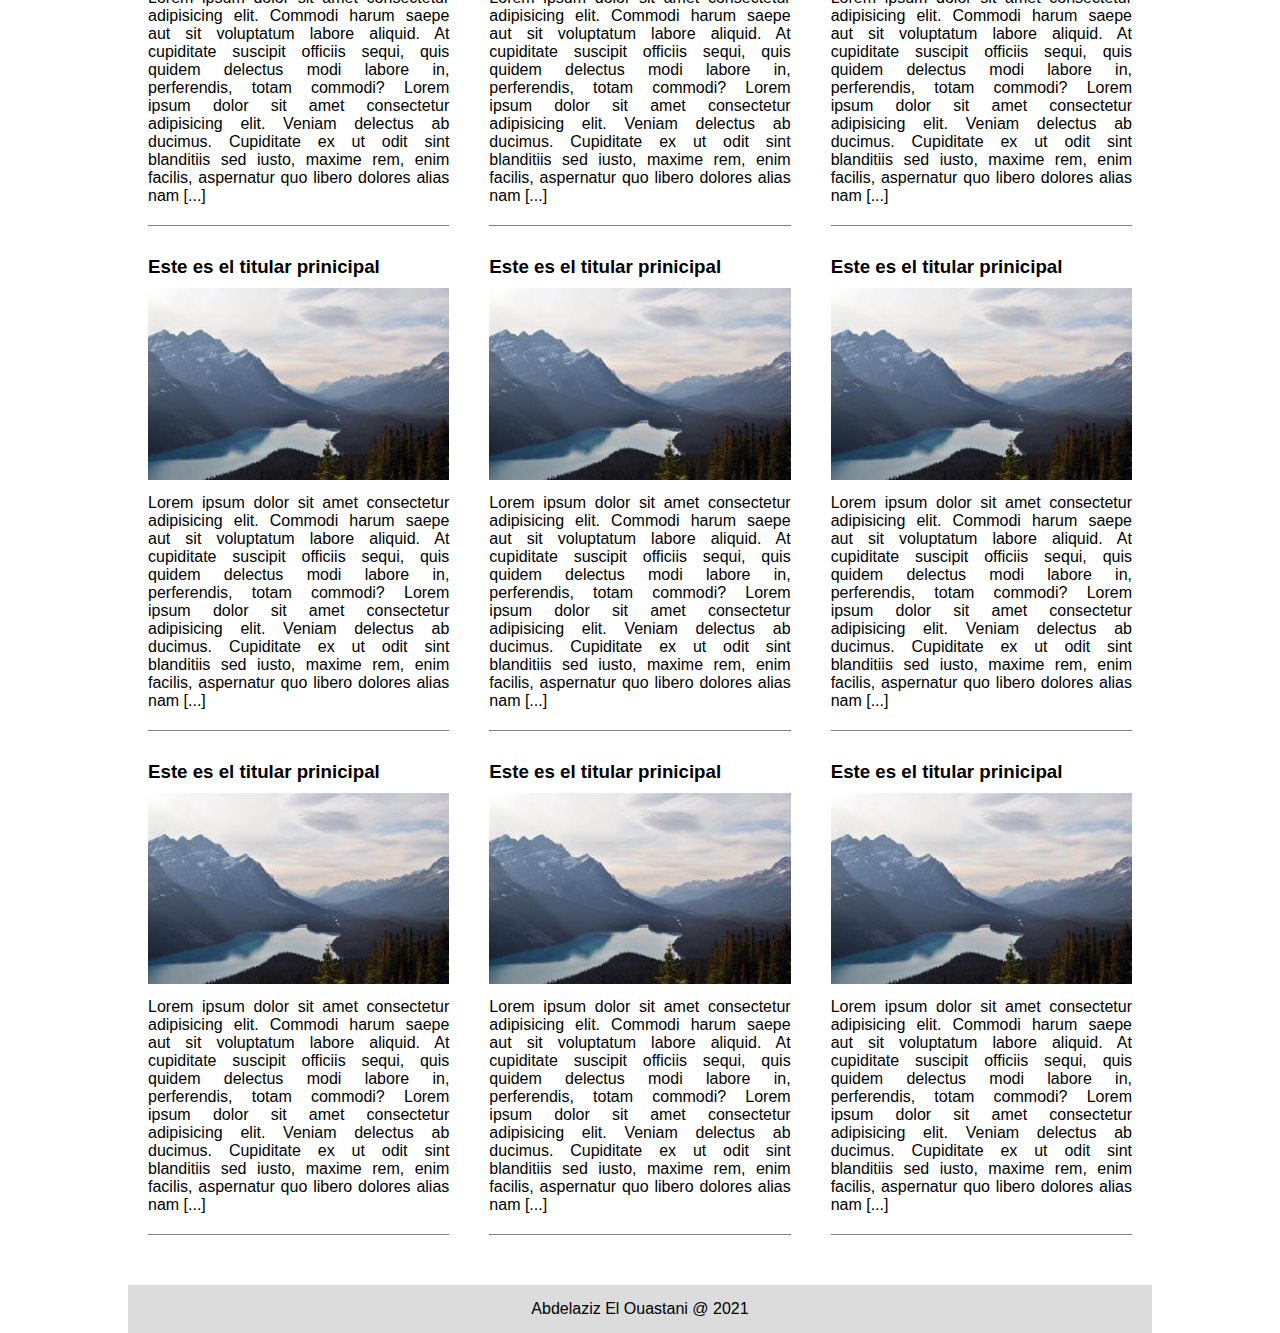
==== commit 77fcae16: "extras agregados" ====
--- a/index.html
+++ b/index.html
@@ -63,6 +63,47 @@
             </div>
         </aside>
     </div>
+    <div class="extras">
+        <div class="extra">
+            <h3><a href="#">Este es el titular prinicipal</a></h3>
+            <a href="#">
+                <img alt="imagen aleatoria" src="media/450-315x200.jpg"> 
+                <p>Lorem ipsum dolor sit amet consectetur adipisicing elit. 
+                    Commodi harum saepe aut sit voluptatum labore aliquid. At cupiditate suscipit 
+                    officiis sequi, quis quidem delectus modi labore in, perferendis, totam 
+                    commodi?
+                Lorem ipsum dolor sit amet consectetur adipisicing elit. Veniam delectus ab 
+                ducimus. Cupiditate ex ut odit sint blanditiis sed iusto, maxime rem, enim facilis, 
+                aspernatur quo libero dolores alias nam [...]</p>
+            </a>
+        </div>
+        <div class="extra">
+            <h3><a href="#">Este es el titular prinicipal</a></h3>
+            <a href="#">
+                <img alt="imagen aleatoria" src="media/450-315x200.jpg"> 
+                <p>Lorem ipsum dolor sit amet consectetur adipisicing elit. 
+                    Commodi harum saepe aut sit voluptatum labore aliquid. At cupiditate suscipit 
+                    officiis sequi, quis quidem delectus modi labore in, perferendis, totam 
+                    commodi?
+                Lorem ipsum dolor sit amet consectetur adipisicing elit. Veniam delectus ab 
+                ducimus. Cupiditate ex ut odit sint blanditiis sed iusto, maxime rem, enim facilis, 
+                aspernatur quo libero dolores alias nam [...]</p>
+            </a>
+        </div>
+        <div class="extra">
+            <h3><a href="#">Este es el titular prinicipal</a></h3>
+            <a href="#">
+                <img alt="imagen aleatoria" src="media/450-315x200.jpg"> 
+                <p>Lorem ipsum dolor sit amet consectetur adipisicing elit. 
+                    Commodi harum saepe aut sit voluptatum labore aliquid. At cupiditate suscipit 
+                    officiis sequi, quis quidem delectus modi labore in, perferendis, totam 
+                    commodi?
+                Lorem ipsum dolor sit amet consectetur adipisicing elit. Veniam delectus ab 
+                ducimus. Cupiditate ex ut odit sint blanditiis sed iusto, maxime rem, enim facilis, 
+                aspernatur quo libero dolores alias nam [...]</p>
+            </a>
+        </div>
+    </div>
     <section>
         <div id="col-left">
             <header>
--- a/css/estilos.css
+++ b/css/estilos.css
@@ -93,14 +93,14 @@
     margin-top:10px;
 }
 #wrapper aside{
-    border: 1px solid grey;
+    margin-top: 10px;
+    width:28% ;
+    background-color: #f6f3f3;
+}
+
+#wrapper aside  .asideitem {
+    padding: 10px;
     margin: 10px;
-    width:30% ;
-    background-color: #f6f3f3;
-}
-
-#wrapper aside  .asideitem {
-    margin:10px;
     padding: 10px 10px 20px 10px;
     border-bottom: 1px solid grey;
 }
@@ -125,6 +125,36 @@
     margin-top:10px;
     text-align: justify;
 }
+/* EXTRAS*/
+.extras{
+    background-color: rebeccapurple;
+    padding: 10px;
+    margin: 10px;
+    display: flex;
+    flex-direction: row;
+    justify-content: space-around;
+}
+.extras .extra{
+    width: 30%;
+}
+.extras .extra a{
+    color: #fff;
+    text-decoration: none;
+}
+.extras .extra img{
+    width: 98%;
+}
+
+.extras .extra h3{
+   margin: 15px 0px 10px 0px;
+}
+.extras .extra h3 a:hover{
+    opacity: 0.8;
+}
+.extras .extra p{
+    text-align: justify;
+}
+/*FIN EXTRAS*/
 
 
 section{
@@ -289,7 +319,7 @@
     #container nav .nav-links{
         position: fixed;
         background-color: rgb(44, 176, 228);
-        height: 100vh;
+        height: 90vh;
         width: 100%;
         flex-direction: column;
         clip-path: circle(100px at 10% -50%);
@@ -345,5 +375,40 @@
         flex-direction: column;
         width: 100%;
     }
+    /* EXTRAS*/
+    .extras{
+        flex-direction: column;
+        justify-content: space-around;
+    }
+    .extras .extra{
+        width: 100%;
+        padding-bottom: 20px;
+        border-bottom: #dadada 1px solid;
+    }
+    .extras .extra img{
+        width: 100%;
+    }
+    /*FIN EXTRAS*/
+
+    /* Single page*/
+    #wrapper main .comment form input{
+        width: 100%;
+    }
+    #wrapper .after_image_post {
+        flex-direction:column;
+    }
+    #wrapper .after_image_post #author_date {
+        width: 100%;
+    }
+    #wrapper .after_image_post #sharing{
+        width: 100%;
+        background-color: #dadada;
+        justify-content: space-around;
+        align-items: center;
+        height: 10vh;
+        margin-top: 6px;
+       
+    }
+    /* end single page*/
 
 }